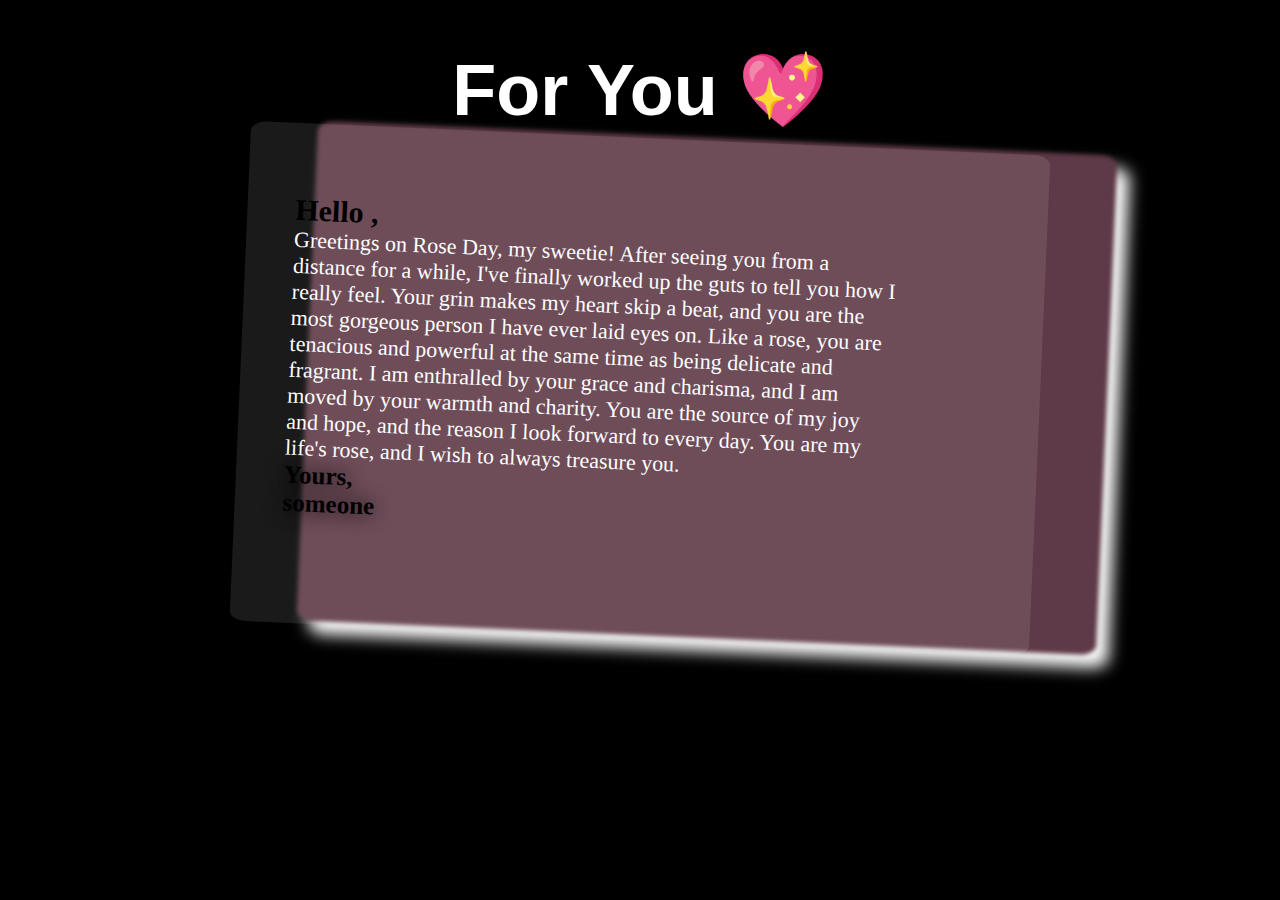
==== new.html @ 0c7e5030 "Add files via upload" ====
<!DOCTYPE html>
<html lang="en">
  <head>
    <meta charset="UTF-8" />
    <meta name="viewport" content="width=device-width, initial-scale=1.0" />
    <title>hello-baeautiful</title>
    <link rel="stylesheet" href="new.css" />
  </head>
  <body>
    <div class="wrap">
      <h1>For You 💖</h1>
      <div class="postcard1"></div>
      <div class="postcard">
        <div class="letter"></div>
        <p>
          <span>Hello ,</span>
          <br />
          Greetings on Rose Day, my sweetie! After seeing you from a distance for a while, I've finally worked up the guts to tell you how I really feel. Your grin makes my heart skip a beat, and you are the most gorgeous person I have ever laid eyes on. Like a rose, you are tenacious and powerful at the same time as being delicate and fragrant. I am enthralled by your grace and charisma, and I am moved by your warmth and charity. You are the source of my joy and hope, and the reason I look forward to every day. You are my life's rose, and I wish to always treasure you.
          <br />
          <span class="Dear">
          Yours,
            <br />
            someone</span
          >
        </p>
        <div class="address">
          <img
            class="mail_stamp"
          />
        </div>
      </div>
    </div>
  </body>
</html>
---- new.css ----
@import url("https://fonts.googleapis.com/css2?family=Great+Vibes&display=swap");
* {
  box-sizing: border-box;
}

body {
  font-family: "Varela Round", "Quicksand", sans-serif;
  background: url(lili.png);
  background-size: 750px;
  background-position: 50% 10%;
  background-repeat: no-repeat;
  background-color: black;
}

.postcard {
  width: 800px;
  height: 500px;
  background: rgba(255, 255, 255, 0.101);

  margin: 0 auto;
  border-radius: 2%;
  display: flex;
  justify-content: space-between;
  padding: 3em;
  box-shadow: 0.8em 0.8em 15px rgb(255, 250, 250), 0.3);
  -ms-transform: rotate(2.5deg); /* IE 9 */
  -webkit-transform: rotate(2.5deg); /* Chrome, Safari, Opera, edge */
  transform: rotate(2.5deg);
  -moz-transition: all 0.5s ease;
  -webkit-transition: all 0.5s ease;
  -o-transition: all 0.5s ease;
  transition: all 0.5s ease;
}

.postcard1 {
  width: 800px;
  height: 500px;
  background: #f594b862;
  position: absolute;
  left: 24%;
  -webkit-filter: blur(2px);
  z-index: -1;
  margin: 0 auto;
  border-radius: 2%;
  display: flex;
  justify-content: space-between;
  padding: 3em;
  box-shadow: 0.8em 0.8em 15px rgb(255, 255, 255);
  -ms-transform: rotate(2.5deg); /* IE 9 */
  -webkit-transform: rotate(2.5deg); /* Chrome, Safari, Opera , edge */
  transform: rotate(2.5deg);
  -moz-transition: all 0.5s ease;
  -webkit-transition: all 0.5s ease;
  -o-transition: all 0.5s ease;
  transition: all 0.5s ease;
}

h1 {
  text-align: center;
  font-size: 4.5em;
  color:#fff;
  margin-bottom: 5px;
}

/*animation*/
.postcard:hover,
.postcard:active,
.postcard:focus {
  -ms-transform: rotate(0deg); /* IE 9 */
  -webkit-transform: rotate(0deg); /* Chrome, Safari, Opera */
  transform: rotate(0deg);
  -moz-transition: all 0.5s ease;
  -webkit-transition: all 0.5s ease;
  -o-transition: all 0.5s ease;
  transition: all 0.5s ease;
}

.mail_stamp {
  width: 100px;
  float: right;
}

.push {
  margin-bottom: 1em;
  margin-top: 0.5em;
}

/*footer*/
footer {
  margin: 2em auto;
  text-align: center;
  font-family: "Varela Round", "Quicksand", sans-serif;
  color: hsl(0, 100%, 0%);
}

footer p {
  font-size: 1em;
  letter-spacing: 1px;
}
p span {
  font-size: 30px;
  font-weight: 600;
  text-shadow: 0 0 20px rgb(255, 255, 255)0);
  color: rgb(0, 0, 0);
}
p {
  font-size: 22px;
  font-family: cursive;
  font-weight: 540;
  color:rgb(253,253,253)
}
.Dear {
  font-size: 25px;

  text-shadow: 0 0 20px rgb(0, 0, 0);
}
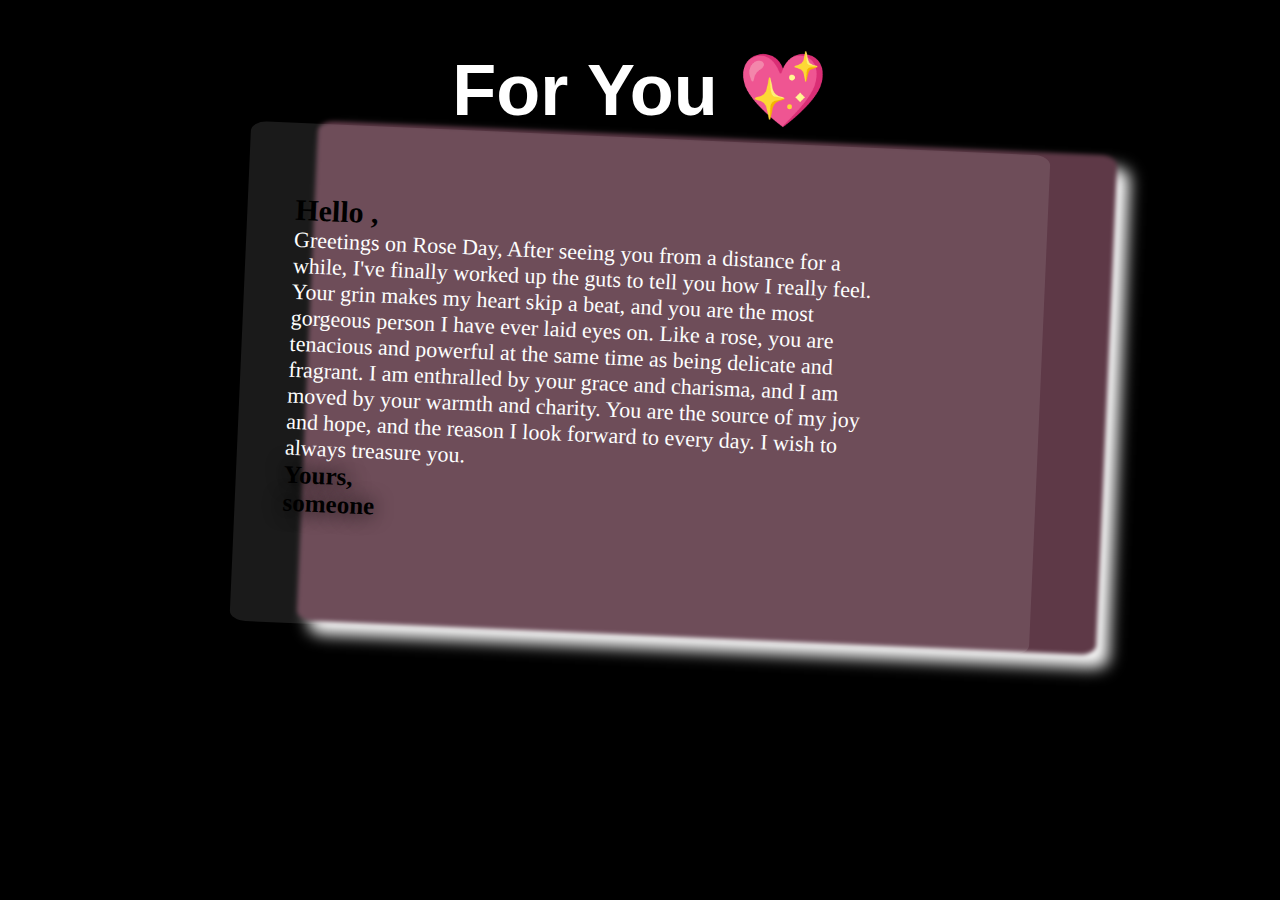
==== commit addc9634: "Update new.html" ====
--- a/new.html
+++ b/new.html
@@ -15,7 +15,7 @@
         <p>
           <span>Hello ,</span>
           <br />
-          Greetings on Rose Day, my sweetie! After seeing you from a distance for a while, I've finally worked up the guts to tell you how I really feel. Your grin makes my heart skip a beat, and you are the most gorgeous person I have ever laid eyes on. Like a rose, you are tenacious and powerful at the same time as being delicate and fragrant. I am enthralled by your grace and charisma, and I am moved by your warmth and charity. You are the source of my joy and hope, and the reason I look forward to every day. You are my life's rose, and I wish to always treasure you.
+          Greetings on Rose Day, After seeing you from a distance for a while, I've finally worked up the guts to tell you how I really feel. Your grin makes my heart skip a beat, and you are the most gorgeous person I have ever laid eyes on. Like a rose, you are tenacious and powerful at the same time as being delicate and fragrant. I am enthralled by your grace and charisma, and I am moved by your warmth and charity. You are the source of my joy and hope, and the reason I look forward to every day. I wish to always treasure you.
           <br />
           <span class="Dear">
           Yours,
